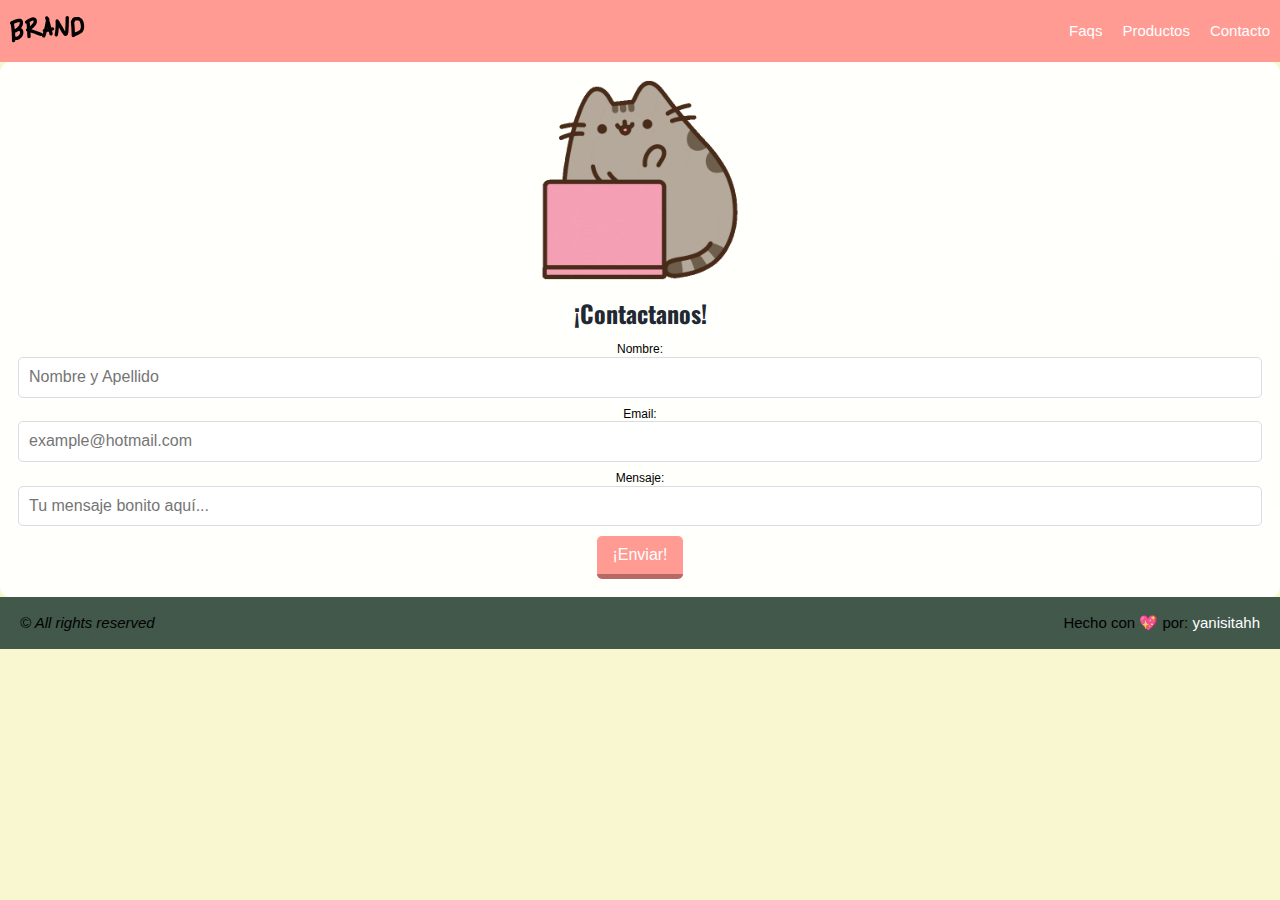
==== contacto.html @ e20eb7fa "Added a space for contacts and linked it" ====
<!DOCTYPE html>
<html lang="es" dir="ltr">
  <head>
    <meta charset="utf-8">
    <title>Brand | Contacto</title>
    <link rel="stylesheet" href="estilos.css">
    <link rel="stylesheet" href="mobile.css">
    <link rel="stylesheet" href="normalize.css">
    <link rel="stylesheet" href="animation.css">
    <link rel="stylesheet" href="form.css">
    <link rel="icon" type= "image/png" href="logo.png">
    <link rel="preconnect" href="https://fonts.gstatic.com">
    <link rel="preconnect" href="https://fonts.gstatic.com">
    <link href="https://fonts.googleapis.com/css2?family=Raleway&display=swap" rel="stylesheet"
    <link href="https://fonts.googleapis.com/css2?family=Barlow+Condensed:wght@200&display=swap" rel="stylesheet">
    <link rel="preconnect" href="https://fonts.gstatic.com">
    <link rel="preconnect" href="https://fonts.gstatic.com">
    <link href="https://fonts.googleapis.com/css2?family=Oswald&display=swap" rel="stylesheet">
    <link href="https://fonts.googleapis.com/css2?family=Lato&display=swap" rel="stylesheet">
    <meta name="viewport" content="width=device-width, initial-scale=1.0" />
  </head>
  <body>
    <!-- Barra de Navegación -->
    <nav class="fadeInDown">

      <div class="Brand_image" >
        <a href="index.html"><img src="logo.png" alt="Brand" /></a>
      </div>

        <div class="nav_options "></div>
          <ul>
            <li><a href="#">Faqs</a></li>
            <li><a href="#">Productos</a></li>
            <li><a href="contacto.html">Contacto</a></li>
          </ul>
          </div>


    </nav>
    <!-- Aquí acaba la Barra de Navegación -->
    <div class="form">
      <img src="pusheen.gif" alt="pusheen" width="200px" height="200px">
      <form action=”URL_DONDE_QUIERO_ENVIAR_LO_DATOS”>
        <h1>¡Contactanos!</h1>
      <label for=”nombre”>Nombre:</label>
      <input type=”text” id=”nombre” name=”user_name” placeholder="Nombre y Apellido"/>

      <label for=“email“ >Email:</label>
      <input type=”text” id=”email” name=”user_email” placeholder= "example@hotmail.com" />
      <label for=“email“>Mensaje:</label>
      <input type=”textarea” id=”mensaje” name=”user_message”  placeholder="Tu mensaje bonito aquí..." />
      <button type=”submit”>¡Enviar!</button>
    </form>
    </div>

    <!-- Inicio del footer -->
    <footer class="footer">
   <div>
     <ul>
       <li><ahref="#"><i>© All rights reserved</i></a></li>
       <li>Hecho con 💖 por:<a href="https://twitter.com/yanisitahh"> yanisitahh</a></li>
     </ul>
   </div>
 </footer>
    <!-- Fin de Footer -->

  </body>
</html>
---- estilos.css ----
:root {
  /* Variables  */
  --pink-color:#ff9b93;
  --white-color: white;

  /* Espaciado */
  --space: 10px;

  /* Box Shadow */
  --box: 2px 1px 11px 2px #8c8282;
}

body, html {
  padding: 0;
  margin: 0;
  font-size: 12px;
  font-family: Helvetica;

}
body {
  background-color: #f9f7cf;
}
nav {
  display: flex;
  background-color:#ff9b93 ;
  padding: var(--space);
  color: var(--white-color);
  justify-content: space-between;
  align-items: center;
  }

nav ul {
  display: flex;
}

nav li {
  padding-left: 20px;
  list-style: none;
}

nav a {
  color:  var(--white-color);
  text-decoration: none;
  font-family: 'Barlow Condensed', sans-serif;
  font-size: 15px;
}

nav li a:hover {
  color: black;
}

.main_section {
  padding: 15%;
  text-align: center;
  color: #222831;
  font-family: 'Oswald', sans-serif;
}
.product-text {
  color: #222831;
  font-family: 'Oswald', sans-serif;
}
.products {
  background-image: url("curve.png");
  height: 25px;
  background-size: cover;
  background-position: center top;
  padding: 15%;
  display: flex;
  background-repeat: no-repeat;
  height: 95px;

}

.product {
  padding: 20px;
  margin-top: -226px;
}

.product .content {
  background-color: var(--white-color);
  box-shadow:2px 1px 11px 2px #8c8282;
  padding: 20px;
  border-radius: 3px;

}

.image-product{
  text-align: center;
}

.main_button {
  background-color: var(--pink-color);
  width: 100%;
  padding: 10px;
  font-size: 17px;
  color: var(--white-color);
  text-decoration: none;
  font-family: 'Raleway', sans-serif;
  border: none;
  cursor: pointer;
  border-radius: 2px;
}

.main_button:hover {
  background-color: #b96963;
}

p {
  font-size: 20px;
  font-family: 'Barlow Condensed', sans-serif;
}

.beneficios{
  padding: 10%;
  display: flex;

}

.beneficio{
  text-align: center;
  padding: 20px;

}

.beneficio img{
  max-height: 100px
}

.text_beneficio{
  text-align: justify;
}

h1, h3 {
  font-family: 'Lato', sans-serif;

}

.title_menciones {
  text-align: center;
  color: #222831;
  font-family: 'Oswald', sans-serif;
}

.Menciones{

  display: flex;
}

.text-mencion{
  text-align: justify;
}

.mencion{
  text-align: center;
  padding: 10px;
  background-color: #ffe0d8;
}

footer {
  background-color: #41584b;
  padding: 5px;
}
footer ul {
  display: flex;
  justify-content: space-between;
  align-items: center;
  padding-left: 15px;
  padding-right: 15px;
}
footer ul li {
  list-style: none;
  font-size: 15px;
  font-family: 'Barlow Condensed', sans-serif;
}
footer ul li a {
  color: var(--white-color);
  text-decoration: none;
}
footer li a:hover {
  color: #d2b4b4;
}
---- mobile.css ----
@media (max-width: 600px) {

  .products{
    display: inherit;
    height: auto;
  }
  .product{
    margin-top: auto;
  }
  .main_section{
    padding: 4%;
  }
  .beneficios, .Menciones, nav {
    display: inherit;
    text-align: center;
  }
  .footer  ul{
    display: block;
    text-align: center;
  }
}
---- animation.css ----
.fadeIn{
  -webkit-animation-duration: 4s;
  animation-duration: 4s;
  animation-fill-mode: both;
  -webkit-animation-fill-mode: both;
  -webkit-animation-name: fadeIn;
  animation-name: fadeIn;
}

@keyframes fadeIn {
  from{
    opacity: 0;
  }
  to{
    opacity: 1;
  }
}

.fadeInDown{
  -webkit-animation-duration: 1s;
  animation-duration: 1s;
  animation-fill-mode: both;
  -webkit-animation-fill-mode: both;
  -webkit-animation-name: fadeInDown;
  animation-name: fadeInDown;
}

@keyframes fadeInDown {
  from{
    opacity: 0;
    -webkit-transform: translate3d(0,-100%,0);
    transform: translate3d(0,-100%,0);
  }
  to{
    opacity: 1;
    -webkit-transform: translate3d(0,0,0);
    transform: translate3d(0,0,0);
  }
}

.fadeInUp{
  -webkit-animation-duration: 1s;
  animation-duration: 1s;
  animation-fill-mode: both;
  -webkit-animation-fill-mode: both;
  -webkit-animation-name: fadeInUp;
  animation-name: fadeInUp;
}

@keyframes fadeInUp {
  from{
    opacity: 0;
    -webkit-transform: translate3d(0,100%,0);
    transform: translate3d(0,100%,0);
  }
  to{
    opacity: 1;
    -webkit-transform: translate3d(0,0,0);
    transform: translate3d(0,0,0);
  }
}
---- form.css ----
.form{
        text-align: center;
        background: rgba(255, 255, 255, .9);
        padding: 1.5em;
        border-radius: 10px;

    }
    .form input{
        width: 100%;
        padding: 10px;
        font-size: 16px;
        border: 1px solid #dbdbe2;
        border-radius: 5px;
        box-sizing: border-box;
        margin-bottom: 10px;
    }
    /* .form p {
        font-size: 20px;
        color: #3a3b37;
        margin-bottom: 1em;
    } */
    .form button{
        background: var(--pink-color);
        color: white;
        padding: 10px 15px;
        border-radius: 5px;
        border: none;
        border-bottom: 5px solid #b96963;
        display: inline-block;
        font-size: 16px;
    }
    h1 {
      text-align: center;
      color: #222831;
      font-family: 'Oswald', sans-serif;
    }
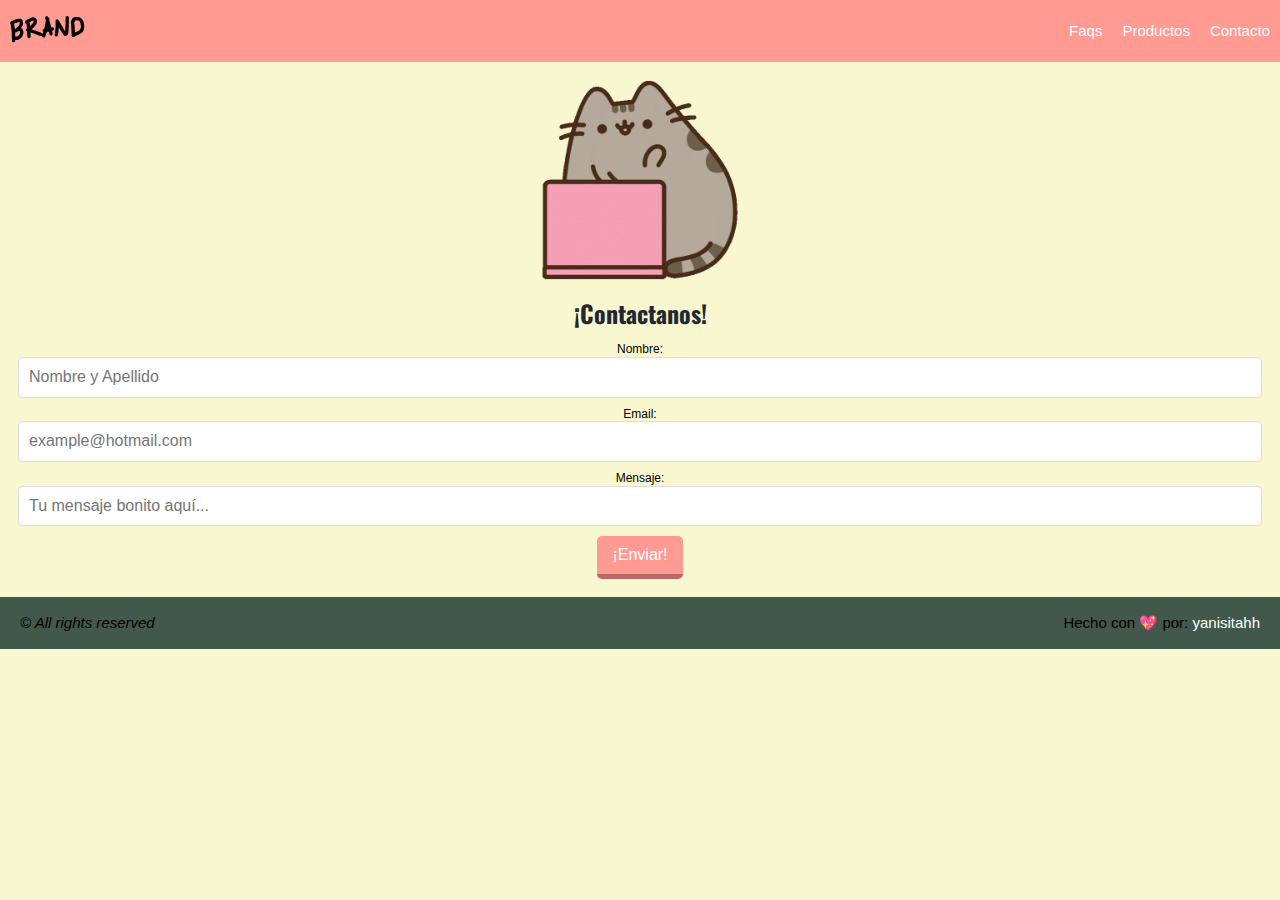
==== commit a327baad: "Finished FAQS section" ====
--- a/contacto.html
+++ b/contacto.html
@@ -29,8 +29,8 @@
 
         <div class="nav_options "></div>
           <ul>
-            <li><a href="#">Faqs</a></li>
-            <li><a href="#">Productos</a></li>
+            <li><a href="faqs.html">Faqs</a></li>
+            <li><a href="products.html">Productos</a></li>
             <li><a href="contacto.html">Contacto</a></li>
           </ul>
           </div>
--- a/estilos.css
+++ b/estilos.css
@@ -9,6 +9,10 @@
 
   /* Box Shadow */
   --box: 2px 1px 11px 2px #8c8282;
+}
+p, label {
+  font-size: 12px;
+
 }
 
 body, html {
@@ -180,3 +184,38 @@
 footer li a:hover {
   color: #d2b4b4;
 }
+.modulo_pago {
+  background-color: var(--white-color);
+  padding: 10px;
+  box-shadow: 2px 1px 11px 2px #8c8282;
+
+}
+.modulo_pago_images {
+  max-width: 200px;
+  text-align: center;
+  width: 100%;
+  margin: auto;
+}
+.data {
+  margin-top: 10px;
+  width: 100%;
+  height: 35px;
+  border-radius: 2px;
+  border: 1px solid black;
+  box-sizing: border-box;
+}
+.modulo_pago .main_button {
+  margin-top: 10px;
+}
+.text-faqs {
+  margin-top: 50px;
+  text-align: center;
+  color: #222831;
+
+}
+.img-faqs {
+  text-align: center;
+}
+.faqs-answers {
+  margin-left: 150px;
+}
--- a/mobile.css
+++ b/mobile.css
@@ -10,7 +10,7 @@
   .main_section{
     padding: 4%;
   }
-  .beneficios, .Menciones, nav {
+  .beneficios, .Menciones, nav, .faqs-answers {
     display: inherit;
     text-align: center;
   }
@@ -18,4 +18,7 @@
     display: block;
     text-align: center;
   }
+  .faqs-answers {
+    margin-left: auto;
+  }
 }
--- a/form.css
+++ b/form.css
@@ -3,7 +3,7 @@
         background: rgba(255, 255, 255, .9);
         padding: 1.5em;
         border-radius: 10px;
-
+        background-color: #f9f7cf;
     }
     .form input{
         width: 100%;
@@ -34,3 +34,15 @@
       color: #222831;
       font-family: 'Oswald', sans-serif;
     }
+
+    @media (max-width: 900px) {
+      .form input{
+          width: 100%;
+          padding: 15px;
+          font-size: 16px;
+          border: 1px solid #dbdbe2;
+          border-radius: 5px;
+          box-sizing: border-box;
+          margin-bottom: 38px;
+      }
+    }
